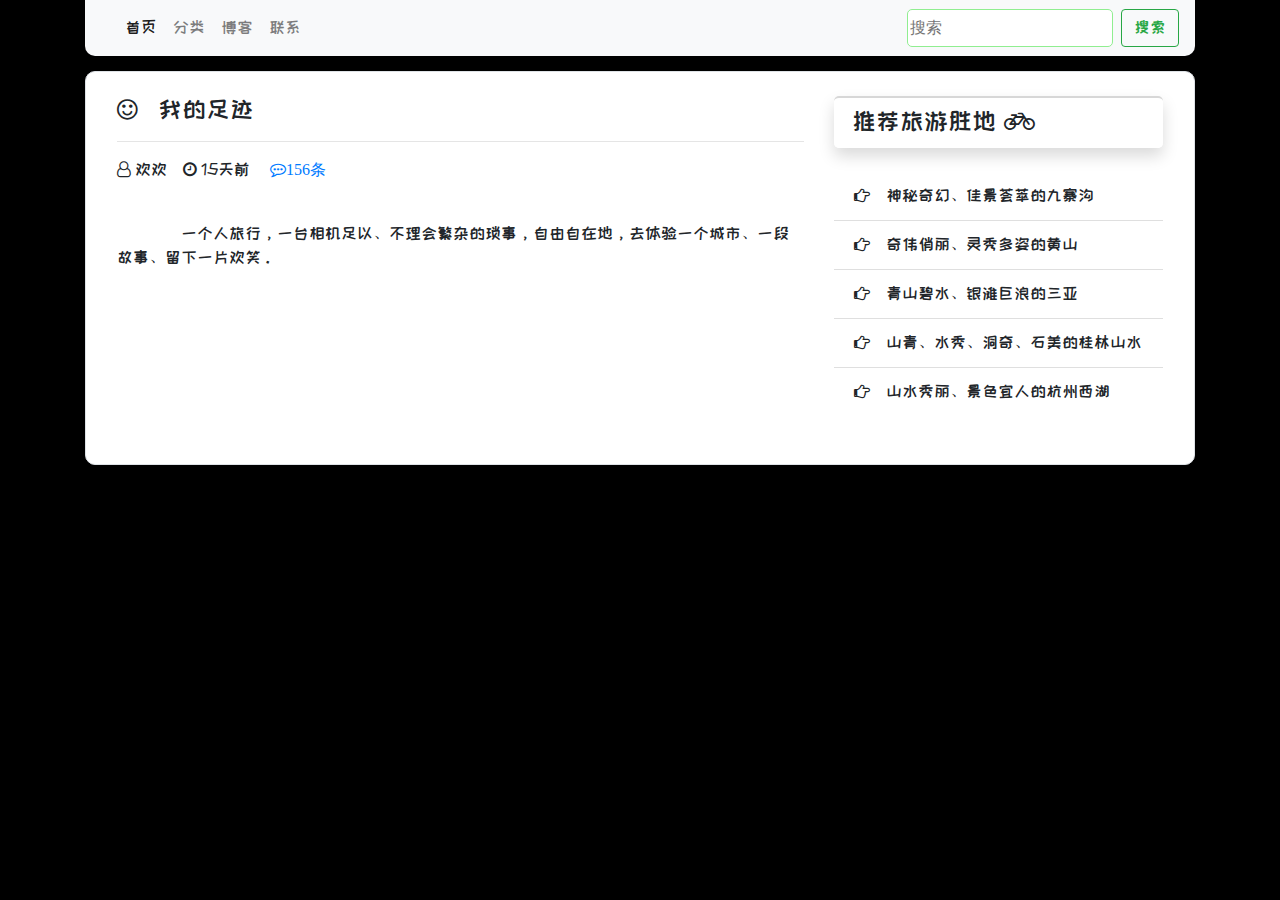
==== blog.html @ 1111e129 "Add files via upload" ====
<!DOCTYPE html>
<html lang="en">
<head>
    <meta charset="UTF-8">
    <meta name="viewport" content="width=device-width,initial-scale=1,shrink-to-fit=no">
    <title>相册类博客项目</title>
    <!--    Bootstrap核心css文件-->
    <link rel="stylesheet" href="css/bootstrap.css">
    <!--    字体图标文件-->
    <link rel="stylesheet" href="font-awesome-4.7.0/css/font-awesome.css">
    <!--    自定义css文件-->
    <link rel="stylesheet" href="css/style.css">
</head>
<body class="container">
<!--导航栏-->
<nav class="navbar navbar-expand-lg navbar-light bg-light">
    <a href="index.html" class="navbar-brand"><img
            src="https://ss2.bdstatic.com/70cFvnSh_Q1YnxGkpoWK1HF6hhy/it/u=4031816500,2465166800&fm=26&gp=0.jpg"
            width="45" alt=""></a>
    <button class="navbar-toggler" type="button" data-toggle="collapse" data-target="#navbarContent">
        <span class="navbar-toggler-icon"></span>
    </button>
    <div class="collapse navbar-collapse" id="navbarContent">
        <ul class="navbar-nav mr-auto">
            <li class="nav-item active">
                <a href="index.html" class="nav-link">首页</a>
            </li>
            <li class="nav-item">
                <a href="class.html" class="nav-link">分类</a>
            </li>
            <li class="nav-item">
                <a href="blog.html" class="nav-link">博客</a>
            </li>
            <li class="nav-item">
                <a href="contact.html" class="nav-link">联系</a>
            </li>
        </ul>
        <form class="form-inline my-2 my-lg-0">
            <input type="search" class="form-inline mr-sm-2" placeholder="搜索">
            <button class="btn btn-outline-success my-2 my-sm-0" type="submit">搜索</button>
        </form>
    </div>
</nav>
<!--博客页面-->
<div class="border row bg-white m-0 px-3 pt-4 pb-5 blog-border">
    <!--左侧文章展示部分-->
    <div class="col-md-8">

        <div>
            <h4>
                <i class="fa fa-smile-o mr-2"></i>
                <span>我的足迹</span>
            </h4>
            <hr>
            <div class="mb-3">
                <i class="fa fa-user-o"></i><span class="ml-1 mr-2">欢欢</span>
                <i class="fa fa-clock-o"></i><span class="ml-1 mr-2">15天前</span>
                <a href="javascript:void(0);" class="ml-1 mr-2"><i class="fa fa-commenting-o">156条</i></a>
            </div>
            <img src="images/005.jpg" alt=""
                 class="img-fluid mb-3">
        </div>
        <p class="retract">
            　　一个人旅行，一台相机足以、不理会繁杂的琐事，自由自在地，去体验一个城市、一段故事、留下一片欢笑。
        </p>
    </div>
    <!--右侧推荐区-->
    <div class="col-md-4">
        <h4 class="shadow mb-4">
            <span class="mx-2">推荐旅游胜地</span><i class="fa fa-bicycle"></i>
        </h4>
        <ul class="list-group list-group-flush">
            <li class="list-group-item border-top-0">
                <i class="fa fa-hand-o-right mr-3"></i>神秘奇幻、佳景荟萃的九寨沟
            </li>
            <li class="list-group-item">
                <i class="fa fa-hand-o-right mr-3"></i>奇伟俏丽、灵秀多姿的黄山
            </li>
            <li class="list-group-item">
                <i class="fa fa-hand-o-right mr-3"></i>青山碧水、银滩巨浪的三亚
            </li>
            <li class="list-group-item">
                <i class="fa fa-hand-o-right mr-3"></i>山青、水秀、洞奇、石美的桂林山水
            </li>
            <li class="list-group-item">
                <i class="fa fa-hand-o-right mr-3"></i>山水秀丽、景色宜人的杭州西湖
            </li>
        </ul>
    </div>
</div>
<!--引入js文件-->
<script src="js/jquery-3.4.1.min.js"></script>
<script src="js/popper.min.js"></script>
<!--Bootstrap核心JavaScript文件-->
<script src="js/bootstrap.min.js"></script>
</body>
</html>
---- css/style.css ----
/* html{
    background-color: lavender;
	
} */
/* 自定义字体 */
 @font-face {
      font-family: myfont;
      src: url('../font/zcool.ttf');
      font-weight: normal;
      font-style: normal;
    }

body{
	background-color:#000000;
	background-image: url(../images/1.jpg);
	/*使用自定义字体*/
	font-family:'myfont';
	
}
.form-inline .mr-sm-2{
	font-family:'宋体','微软雅黑';
	height: 38px;
	margin-right: 5px;
	border: 1px solid lightgreen;
	border-radius: 5px;
}
#div1{
    width: 100%;
    height: 300px;
    margin: 150px auto;
    position: relative;
    overflow: hidden;
    border: 2px solid white;
    background-color: white;
	border-radius: 10px;
}
#div1 ul{
    height: 240px;
    position: absolute;
    left: 0;
    top: 0;
    overflow: hidden;
    list-style: none;
    background-color: white;
}
#div1 ul li{
    float: left;
    width: 360px;
    list-style: none;
    margin-left: 1.1rem;
}
.btn-box{
    position: relative;
    left: 0;
    top: 255px;
}
#div1 ul li img{
    width: 360px;
}
.menu{
    width: 275px;
    border-radius: 10px;
}
#myTab{
    list-style: none;
}
#myTab li{
    float: left;
    margin-left: 15px;
}
#myTab li a{
    color: #919191;
}
.menu ul li a:hover{
	color: #00A862!important;
}
.nav li:hover{
	transform: scale(1.2);
}
/* .ab{
    color: #00A862!important;
} */
.list{
    min-width: 600px;
}
.list div{
    margin-bottom: 20px;
}
.blog-border{
    border-radius: 10px;
}
.retract{
    text-indent: 2rem;
}
.shadow{
    line-height: 48px;
    padding: 0 10px;
    margin-bottom: 20px;
    border-top: 2px solid #d7d7d7;
    border-bottom: 2px solid #ffffff;
    /*background: url('') repeat-x;*/
    border-radius: 5px;
    -moz-border-radius: 5px;
    -webkit-border-radius: 5px;
}

.navbar{
	border-bottom-left-radius: 10px;
	border-bottom-right-radius: 10px;
	margin-bottom: 15px;
}


/* 联系方式图标的放大 */
.alert i:hover{
	transform: scale(1.5);
	
}
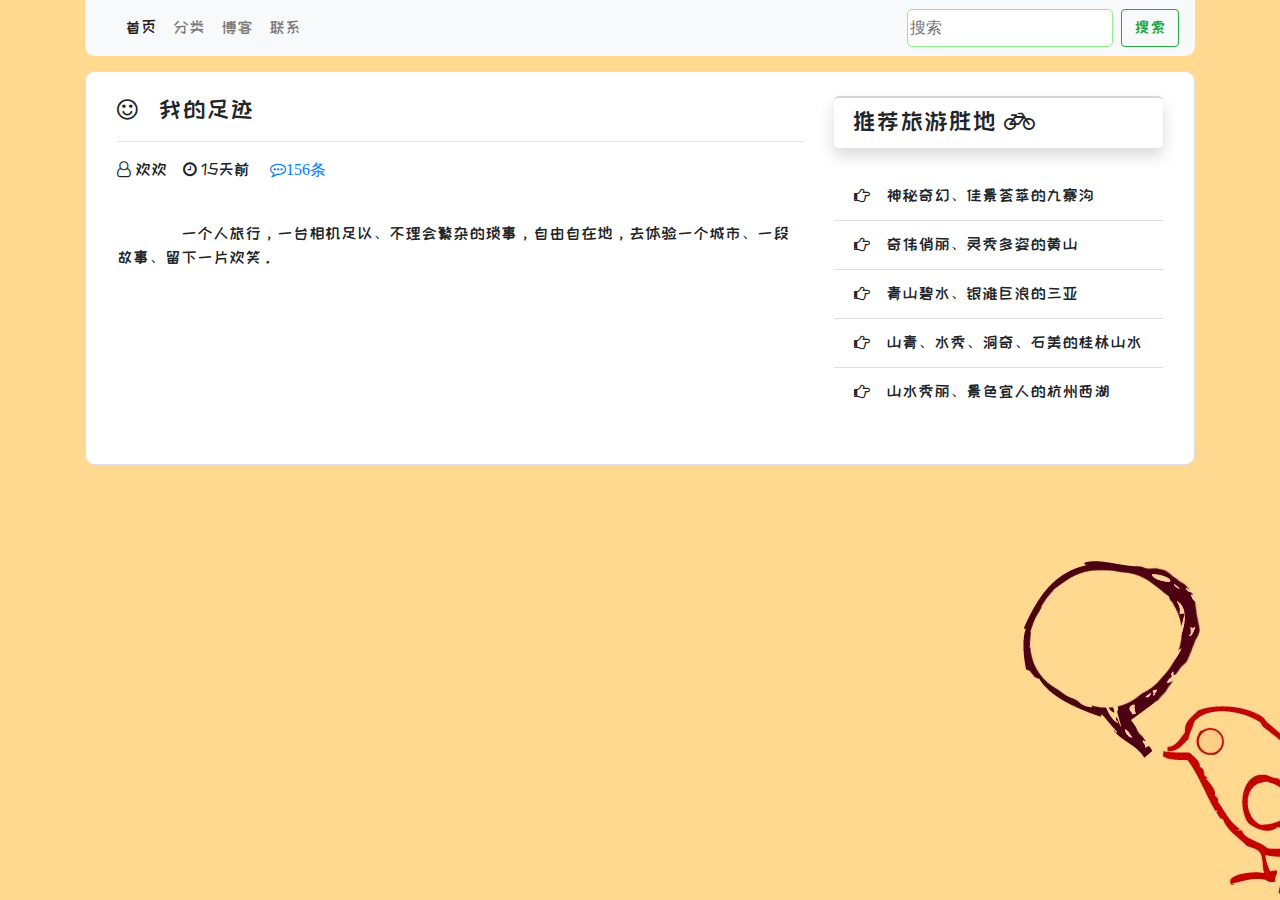
==== commit 744ebdfd: "Update blog.html" ====
--- a/blog.html
+++ b/blog.html
@@ -57,7 +57,7 @@
                 <i class="fa fa-clock-o"></i><span class="ml-1 mr-2">15天前</span>
                 <a href="javascript:void(0);" class="ml-1 mr-2"><i class="fa fa-commenting-o">156条</i></a>
             </div>
-            <img src="images/005.jpg" alt=""
+            <img src="https://preview.cloud.189.cn/image/imageAction?param=[base64]" alt=""
                  class="img-fluid mb-3">
         </div>
         <p class="retract">
@@ -94,4 +94,4 @@
 <!--Bootstrap核心JavaScript文件-->
 <script src="js/bootstrap.min.js"></script>
 </body>
-</html>+</html>
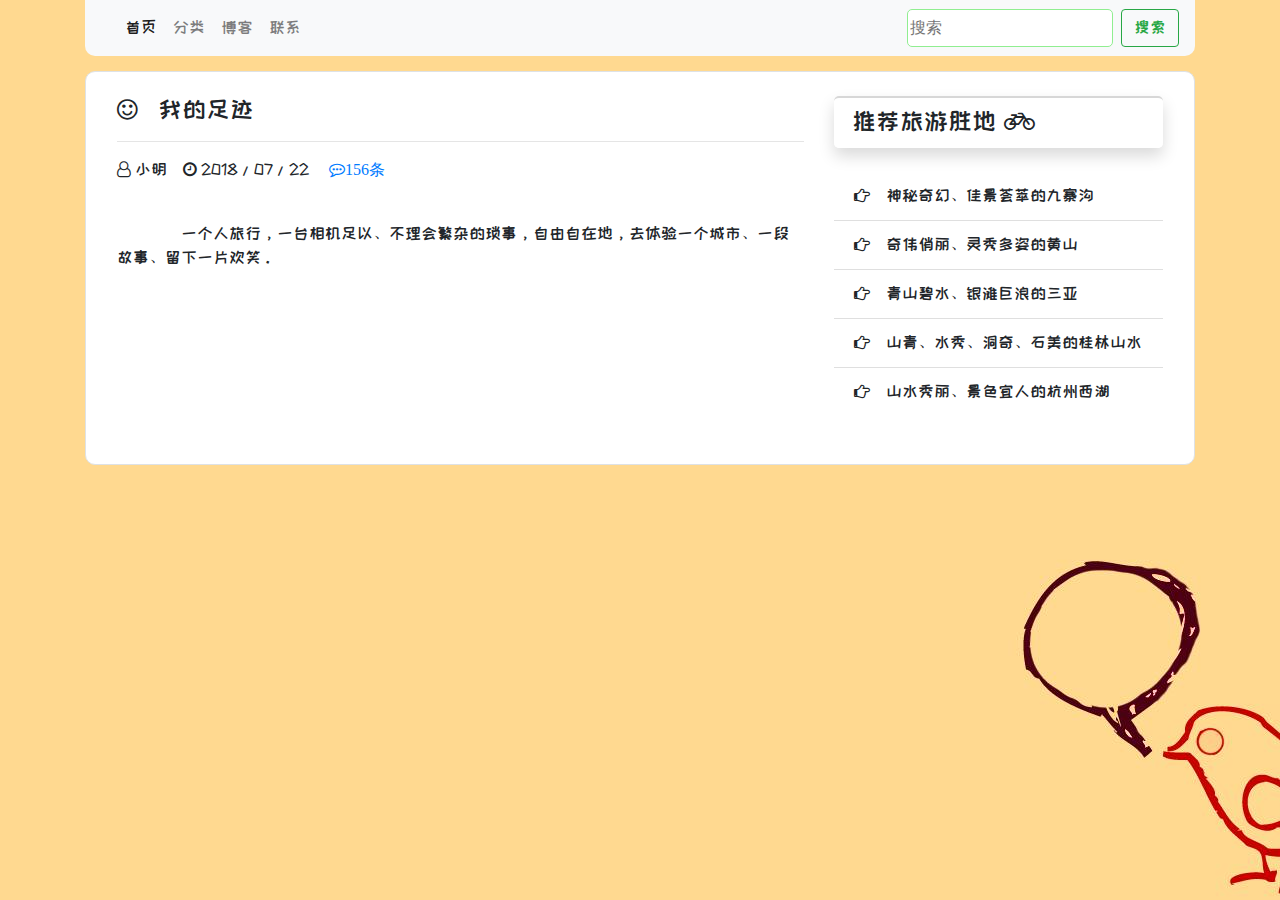
==== commit 95a4f2e9: "Update blog.html" ====
--- a/blog.html
+++ b/blog.html
@@ -53,8 +53,8 @@
             </h4>
             <hr>
             <div class="mb-3">
-                <i class="fa fa-user-o"></i><span class="ml-1 mr-2">欢欢</span>
-                <i class="fa fa-clock-o"></i><span class="ml-1 mr-2">15天前</span>
+                <i class="fa fa-user-o"></i><span class="ml-1 mr-2">小明</span>
+                <i class="fa fa-clock-o"></i><span class="ml-1 mr-2">2018/07/22</span>
                 <a href="javascript:void(0);" class="ml-1 mr-2"><i class="fa fa-commenting-o">156条</i></a>
             </div>
             <img src="https://preview.cloud.189.cn/image/imageAction?param=[base64]" alt=""
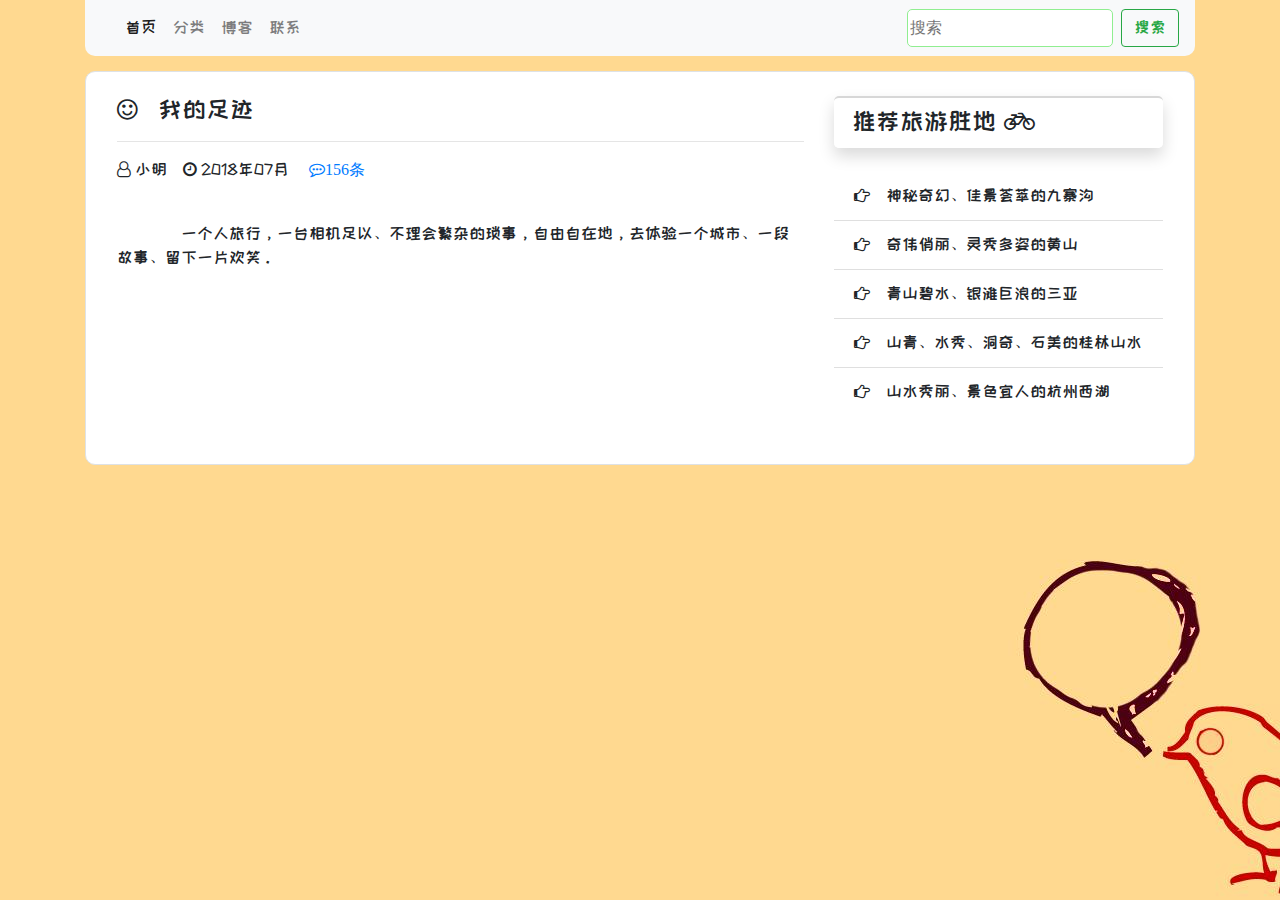
==== commit 0bafc375: "Update blog.html" ====
--- a/blog.html
+++ b/blog.html
@@ -54,7 +54,7 @@
             <hr>
             <div class="mb-3">
                 <i class="fa fa-user-o"></i><span class="ml-1 mr-2">小明</span>
-                <i class="fa fa-clock-o"></i><span class="ml-1 mr-2">2018/07/22</span>
+                <i class="fa fa-clock-o"></i><span class="ml-1 mr-2">2018年07月</span>
                 <a href="javascript:void(0);" class="ml-1 mr-2"><i class="fa fa-commenting-o">156条</i></a>
             </div>
             <img src="https://preview.cloud.189.cn/image/imageAction?param=[base64]" alt=""
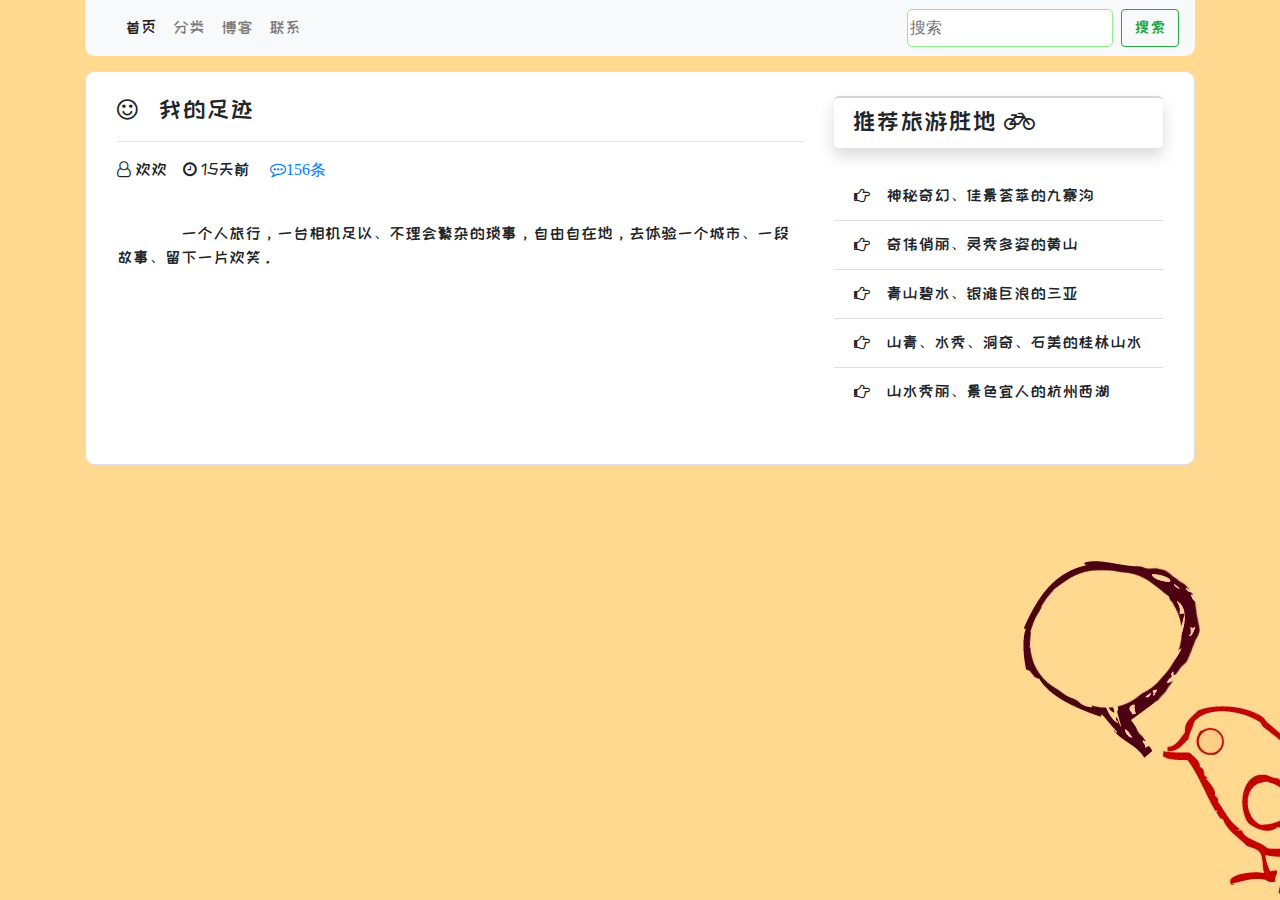
==== commit 61f44941: "Update blog.html" ====
--- a/blog.html
+++ b/blog.html
@@ -5,9 +5,9 @@
     <meta name="viewport" content="width=device-width,initial-scale=1,shrink-to-fit=no">
     <title>相册类博客项目</title>
     <!--    Bootstrap核心css文件-->
-    <link rel="stylesheet" href="css/bootstrap.css">
+    <link rel="stylesheet" href="https://cdn.bootcdn.net/ajax/libs/twitter-bootstrap/4.4.1/css/bootstrap.css">
     <!--    字体图标文件-->
-    <link rel="stylesheet" href="font-awesome-4.7.0/css/font-awesome.css">
+    <link rel="stylesheet" href="https://cdn.bootcdn.net/ajax/libs/font-awesome/4.7.0/css/font-awesome.css">
     <!--    自定义css文件-->
     <link rel="stylesheet" href="css/style.css">
 </head>
@@ -53,8 +53,8 @@
             </h4>
             <hr>
             <div class="mb-3">
-                <i class="fa fa-user-o"></i><span class="ml-1 mr-2">小明</span>
-                <i class="fa fa-clock-o"></i><span class="ml-1 mr-2">2018年07月</span>
+                <i class="fa fa-user-o"></i><span class="ml-1 mr-2">欢欢</span>
+                <i class="fa fa-clock-o"></i><span class="ml-1 mr-2">15天前</span>
                 <a href="javascript:void(0);" class="ml-1 mr-2"><i class="fa fa-commenting-o">156条</i></a>
             </div>
             <img src="https://preview.cloud.189.cn/image/imageAction?param=[base64]" alt=""
@@ -89,9 +89,9 @@
     </div>
 </div>
 <!--引入js文件-->
-<script src="js/jquery-3.4.1.min.js"></script>
-<script src="js/popper.min.js"></script>
+<script src="https://cdn.bootcdn.net/ajax/libs/jquery/3.4.1/jquery.min.js"></script>
+<script src="https://cdn.bootcdn.net/ajax/libs/popper.js/2.11.4/cjs/popper.min.js"></script>
 <!--Bootstrap核心JavaScript文件-->
-<script src="js/bootstrap.min.js"></script>
+<script src="https://cdn.bootcdn.net/ajax/libs/twitter-bootstrap/4.4.1/js/bootstrap.min.js"></script>
 </body>
 </html>
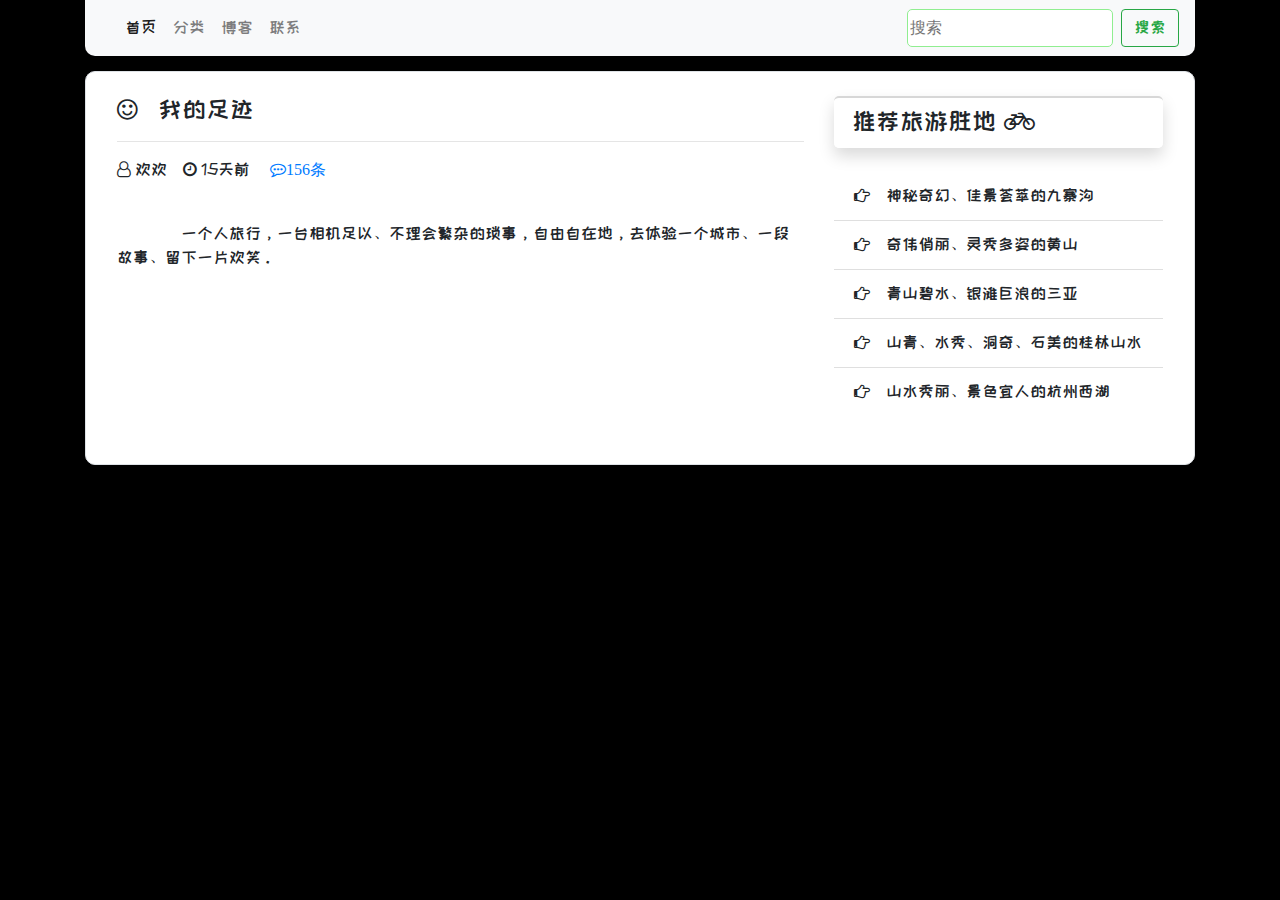
==== commit cc46443a: "Update blog.html" ====
--- a/blog.html
+++ b/blog.html
@@ -90,7 +90,7 @@
 </div>
 <!--引入js文件-->
 <script src="https://cdn.bootcdn.net/ajax/libs/jquery/3.4.1/jquery.min.js"></script>
-<script src="https://cdn.bootcdn.net/ajax/libs/popper.js/2.11.4/cjs/popper.min.js"></script>
+<script src="js/popper.min.js"></script>
 <!--Bootstrap核心JavaScript文件-->
 <script src="https://cdn.bootcdn.net/ajax/libs/twitter-bootstrap/4.4.1/js/bootstrap.min.js"></script>
 </body>
--- a/css/style.css
+++ b/css/style.css
@@ -1,18 +1,18 @@
-/* html{
+/* html{
     background-color: lavender;
-	
+	
 } */
 /* 自定义字体 */
- @font-face {
-      font-family: myfont;
-      src: url('../font/zcool.ttf');
-      font-weight: normal;
-      font-style: normal;
-    }
+ @font-face {
+      font-family: myfont;
+      src: url('../font/zcool.ttf');
+      font-weight: normal;
+      font-style: normal;
+    }
 
 body{
 	background-color:#000000;
-	background-image: url(../images/1.jpg);
+	background-image: url(https://preview.cloud.189.cn/image/imageAction?param=[base64]);
 	/*使用自定义字体*/
 	font-family:'myfont';
 	
@@ -23,85 +23,85 @@
 	margin-right: 5px;
 	border: 1px solid lightgreen;
 	border-radius: 5px;
-}
-#div1{
-    width: 100%;
-    height: 300px;
-    margin: 150px auto;
-    position: relative;
-    overflow: hidden;
-    border: 2px solid white;
+}
+#div1{
+    width: 100%;
+    height: 300px;
+    margin: 150px auto;
+    position: relative;
+    overflow: hidden;
+    border: 2px solid white;
     background-color: white;
-	border-radius: 10px;
-}
-#div1 ul{
-    height: 240px;
-    position: absolute;
-    left: 0;
-    top: 0;
-    overflow: hidden;
-    list-style: none;
-    background-color: white;
-}
-#div1 ul li{
-    float: left;
-    width: 360px;
-    list-style: none;
-    margin-left: 1.1rem;
-}
-.btn-box{
-    position: relative;
-    left: 0;
-    top: 255px;
-}
-#div1 ul li img{
-    width: 360px;
-}
-.menu{
-    width: 275px;
-    border-radius: 10px;
-}
-#myTab{
-    list-style: none;
-}
-#myTab li{
-    float: left;
-    margin-left: 15px;
-}
-#myTab li a{
-    color: #919191;
+	border-radius: 10px;
+}
+#div1 ul{
+    height: 240px;
+    position: absolute;
+    left: 0;
+    top: 0;
+    overflow: hidden;
+    list-style: none;
+    background-color: white;
+}
+#div1 ul li{
+    float: left;
+    width: 360px;
+    list-style: none;
+    margin-left: 1.1rem;
+}
+.btn-box{
+    position: relative;
+    left: 0;
+    top: 255px;
+}
+#div1 ul li img{
+    width: 360px;
+}
+.menu{
+    width: 275px;
+    border-radius: 10px;
+}
+#myTab{
+    list-style: none;
+}
+#myTab li{
+    float: left;
+    margin-left: 15px;
+}
+#myTab li a{
+    color: #919191;
 }
 .menu ul li a:hover{
 	color: #00A862!important;
 }
 .nav li:hover{
 	transform: scale(1.2);
-}
-/* .ab{
-    color: #00A862!important;
-} */
-.list{
-    min-width: 600px;
-}
-.list div{
-    margin-bottom: 20px;
-}
-.blog-border{
-    border-radius: 10px;
-}
-.retract{
-    text-indent: 2rem;
-}
-.shadow{
-    line-height: 48px;
-    padding: 0 10px;
-    margin-bottom: 20px;
-    border-top: 2px solid #d7d7d7;
-    border-bottom: 2px solid #ffffff;
-    /*background: url('') repeat-x;*/
-    border-radius: 5px;
-    -moz-border-radius: 5px;
-    -webkit-border-radius: 5px;
+}
+/* .ab{
+    color: #00A862!important;
+} */
+.list{
+    min-width: 600px;
+}
+.list div{
+    margin-bottom: 20px;
+}
+.blog-border{
+    border-radius: 10px;
+}
+.retract{
+    text-indent: 2rem;
+}
+.shadow{
+    line-height: 48px;
+    padding: 0 10px;
+    margin-bottom: 20px;
+    border-top: 2px solid #d7d7d7;
+    border-bottom: 2px solid #ffffff;
+    /*background: url('') repeat-x;*/
+    border-radius: 5px;
+    -moz-border-radius: 5px;
+    -webkit-border-radius: 5px;
 }
 
 .navbar{
@@ -115,4 +115,4 @@
 .alert i:hover{
 	transform: scale(1.5);
 	
-}+}
